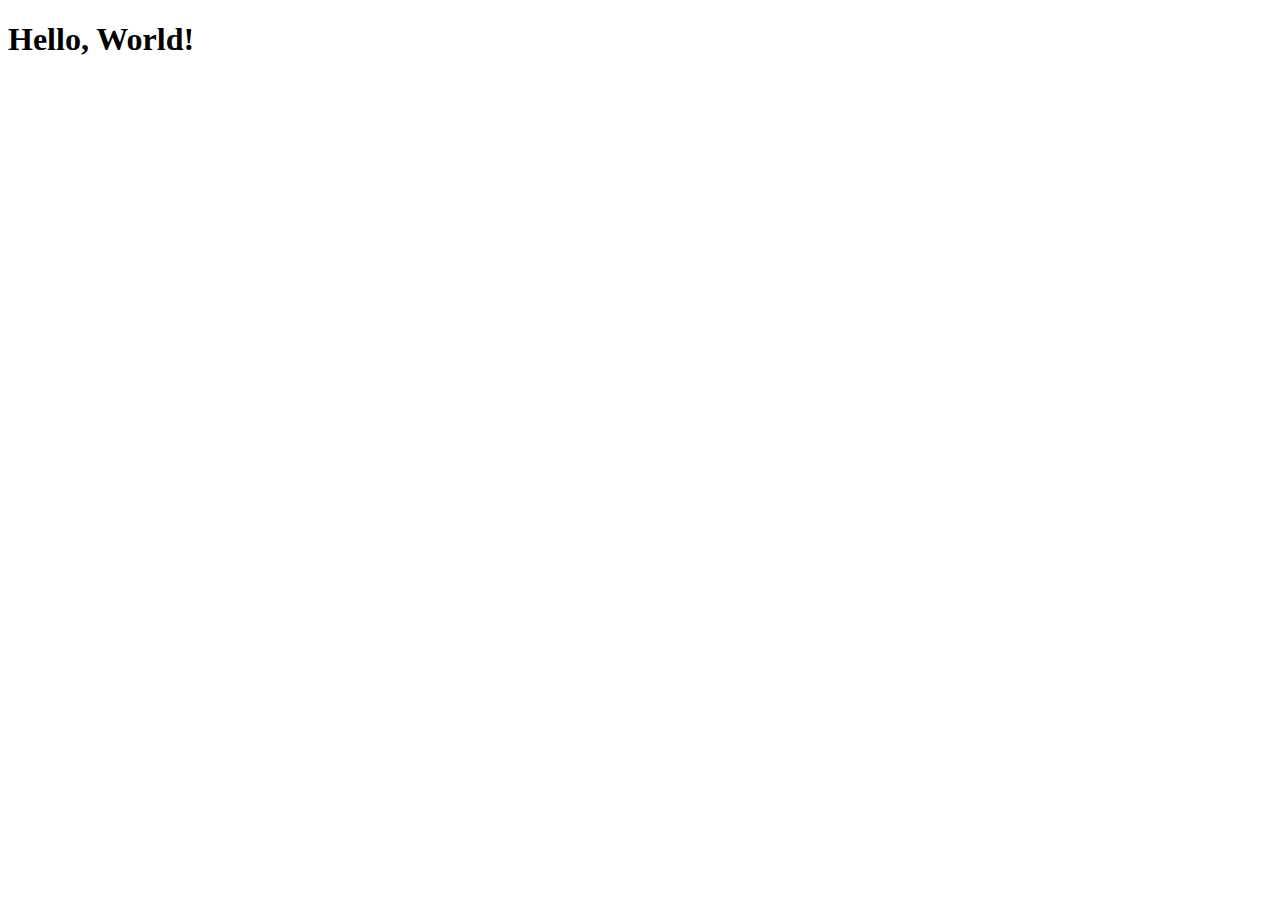
==== index.html @ 327c23ee "Criei a página principal" ====
<!DOCTYPE html>
<html lang="pt-br">
<head>
    <meta charset="UTF-8">
    <meta name="viewport" content="width=device-width, initial-scale=1.0">
    <title>Projeto redes sociais</title>
    <link rel="shortcut icon" href="favicon.ico" type="image/x-icon">
</head>
<body>
    <h1>Hello, World!</h1>
</body>
</html>
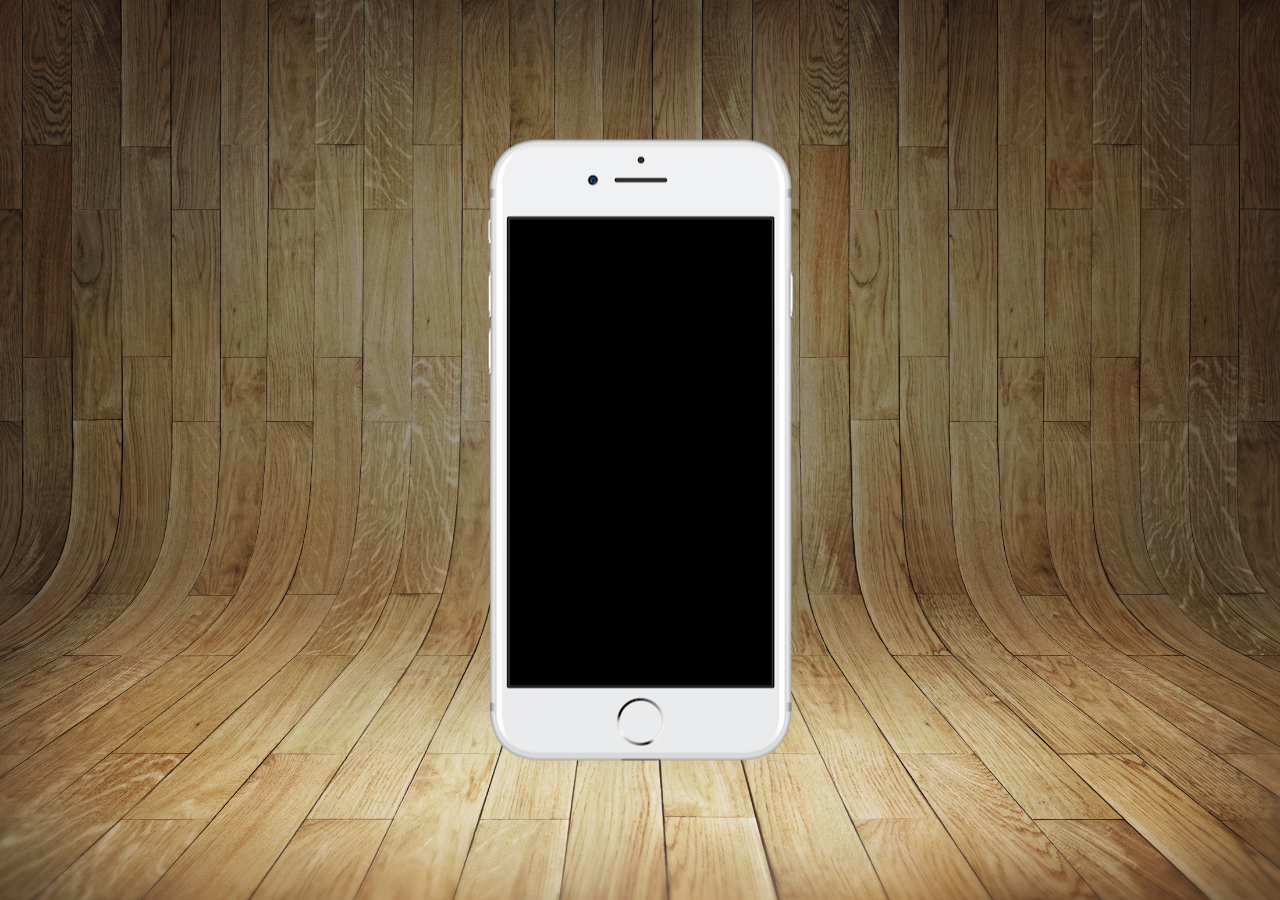
==== commit 445f0849: "Incrementações no desafio 13" ====
--- a/index.html
+++ b/index.html
@@ -5,8 +5,16 @@
     <meta name="viewport" content="width=device-width, initial-scale=1.0">
     <title>Projeto redes sociais</title>
     <link rel="shortcut icon" href="favicon.ico" type="image/x-icon">
+    <link rel="stylesheet" href="estilos/style.css">
 </head>
 <body>
-    <h1>Hello, World!</h1>
+    <main>
+        <section id="telefone">
+
+        </section>
+        <section id="redes-sociais">
+
+        </section>
+    </main>
 </body>
 </html>--- a/estilos/style.css
+++ b/estilos/style.css
@@ -0,0 +1,37 @@
+@charset "UTF-8";
+
+*{
+    margin: 0;
+    padding: 0;
+    font-family: Arial, Helvetica, sans-serif;
+}
+
+html, body {
+    height: 100vh;
+    width: 100vw;
+    background-color: black;
+}
+
+body {
+    background:  url(../imagens/fundo-madeira.jpg) no-repeat top center;
+    background-size: cover;
+    background-attachment: fixed;
+}
+
+main {
+    height: 100vh;
+    position: relative;
+    
+}
+
+section#telefone {
+    position: absolute;
+    top: 50%;
+    left: 50%;
+    transform: translate(-50%, -50%);
+    height: 627px;
+    width: 310px;
+    background-color: blue;
+
+    background: url(../imagens/frame-iphone.png);
+}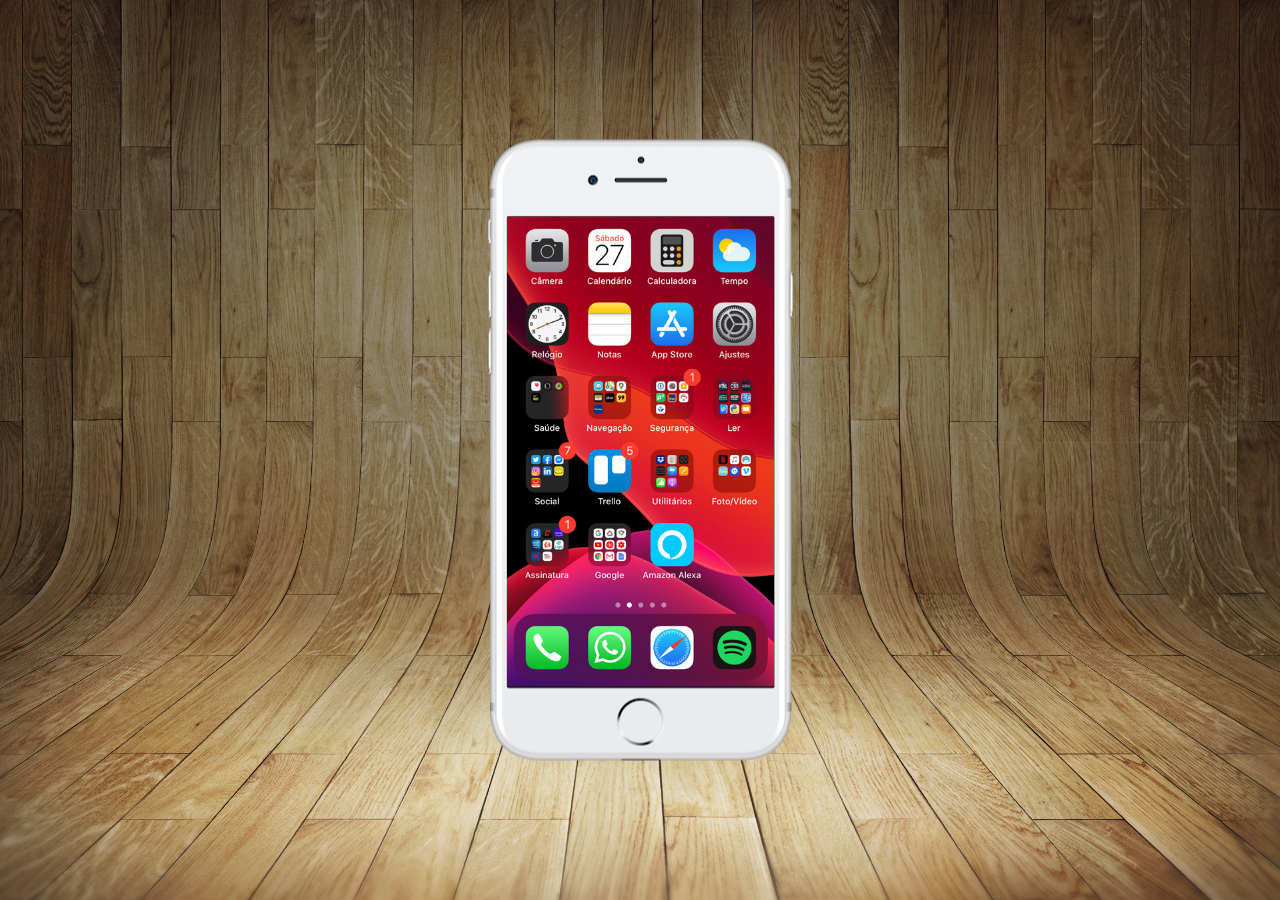
==== commit 3433d019: "Criei a tela home" ====
--- a/index.html
+++ b/index.html
@@ -10,7 +10,7 @@
 <body>
     <main>
         <section id="telefone">
-
+            <iframe src="home.html" name="tela" id="tela" frameborder="0"></iframe>
         </section>
         <section id="redes-sociais">
 
--- a/estilos/style.css
+++ b/estilos/style.css
@@ -1,3 +1,5 @@
+
+
 @charset "UTF-8";
 
 *{
@@ -15,7 +17,7 @@
 body {
     background:  url(../imagens/fundo-madeira.jpg) no-repeat top center;
     background-size: cover;
-    background-attachment: fixed;
+    background-attachment: fixedd;  
 }
 
 main {
@@ -34,4 +36,14 @@
     background-color: blue;
 
     background: url(../imagens/frame-iphone.png);
+}
+
+iframe#tela {
+    position: relative;
+    width: 267px;
+    height: 470px;
+    top: 80px;
+    left: 22px;
+
+    
 }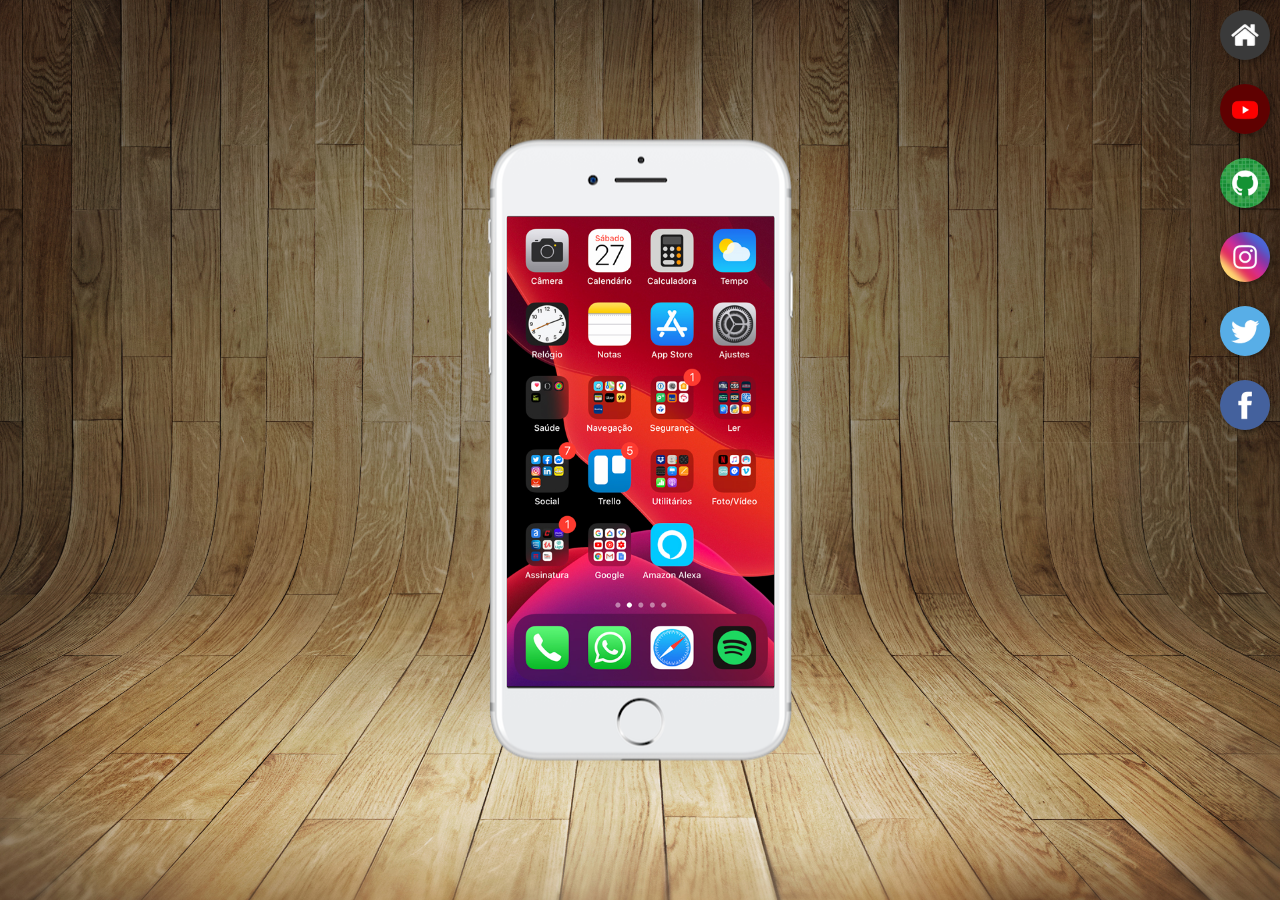
==== commit 9edc19b8: "Criei botões na lateral" ====
--- a/index.html
+++ b/index.html
@@ -10,10 +10,19 @@
 <body>
     <main>
         <section id="telefone">
-            <iframe src="home.html" name="tela" id="tela" frameborder="0"></iframe>
+            <iframe src="home.html" name="tela" id="tela" frameborder="0">
+                O seu navegador não é compátivel com esse recurso
+            </iframe>
         </section>
         <section id="redes-sociais">
+            <a href="#" target="tela"><img src="imagens/logo-home.jpg" alt="Home"></a><br>
+            <a href="#" target="tela"><img src="imagens/logo-youtube.jpg" alt="YouTube"></a><br>
+            <a href="#" target="tela"><img src="imagens/logo-github.jpg" alt="GitHub"></a><br>
+            <a href="#" target="tela"><img src="imagens/logo-instagram.jpg" alt="Instagram"></a><br>
+            <a href="#" target="tela"><img src="imagens/logo-twitter.jpg" alt="Twitter"></a><br>
+            <a href="#" target="tela"><img src="imagens/logo-facebook.jpg" alt="Facebook"></a>
 
+            
         </section>
     </main>
 </body>
--- a/estilos/style.css
+++ b/estilos/style.css
@@ -44,6 +44,23 @@
     height: 470px;
     top: 80px;
     left: 22px;
+}
 
-    
+section#redes-sociais {
+    text-align: right;
+}
+
+section#redes-sociais img {
+    width: 50px;
+    margin: 10px;
+    border-radius: 50%;
+    box-shadow: 2px 2px 5px rgba(0, 0, 0, 0.322);
+    box-sizing: border-box;
+}
+
+section#redes-sociais img:hover {
+    border: 2px solid rgba(255, 255, 255, 0.63);
+    transform: translate(-2px, -2px);
+    box-shadow: 5px 5px 10px ;
+    transition: transfomr .3s, border .7s;
 }